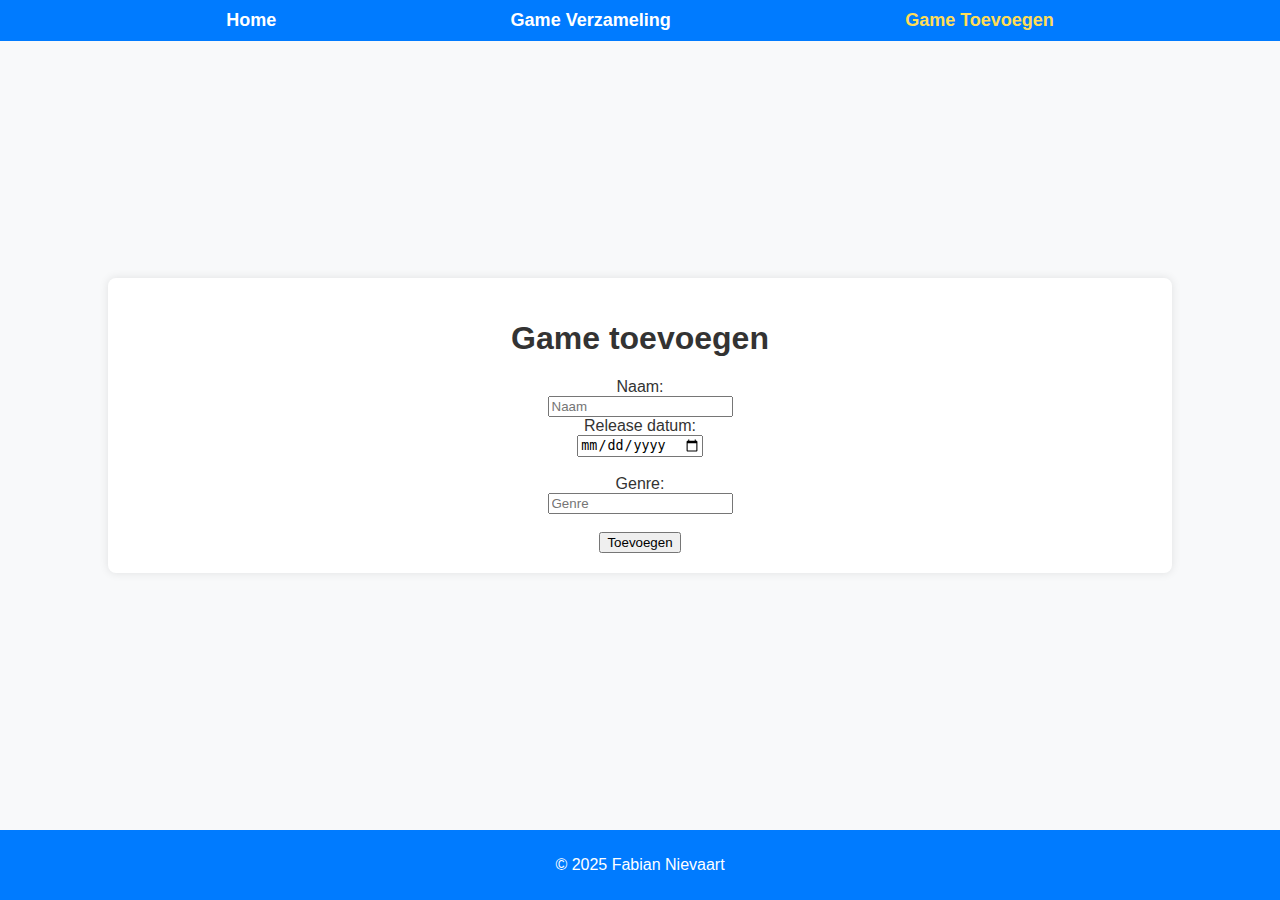
==== pages/add.html @ 80629a0d "Add images. Add item per page input. Update index.html. Create addGame.js for adding and saving game" ====
<!DOCTYPE html>
<html lang="nl">
  <head>
    <meta charset="UTF-8" />
    <meta name="viewport" content="width=device-width, initial-scale=1.0" />
    <title>HHS Frontend - Toevoegen</title>
    <link rel="stylesheet" href="../styles/style.css" />
    <script src="../scripts/addGame.js" defer></script>
  </head>

  <body>
    <nav>
      <ul>
        <li><a href="index.html">Home</a></li>
        <li><a href="collection.html">Game Verzameling</a></li>
        <li><a href="add.html" class="active">Game Toevoegen</a></li>
      </ul>
    </nav>

    <main>
      <h1>Game toevoegen</h1>
      <form onsubmit="addGame()">
        <label for="name">Naam:</label><br />
        <input
          type="text"
          placeholder="Naam"
          id="name"
          name="name"
          required
        /><br />
        <label for="date">Release datum:</label><br />
        <input type="date" id="date" name="date" required /><br /><br />
        <label for="genre">Genre:</label><br />
        <input
          type="text"
          placeholder="Genre"
          id="genre"
          name="genre"
          required
        /><br /><br />
        <input type="submit" value="Toevoegen" />
      </form>
    </main>

    <footer>
      <p>&copy; 2025 Fabian Nievaart</p>
    </footer>
  </body>
</html>
---- styles/style.css ----
html {
  height: 100vh;
}

body {
  font-family: Arial, sans-serif;
  height: 100%;
  margin: 0;
  padding: 0;
  background-color: #f8f9fa;
  color: #333;
  display: flex;
  flex-direction: column;
  justify-content: space-between;
}

/* Navigation Bar */
nav {
  background-color: #007bff;
  padding: 10px 0;
  text-align: center;
}

nav ul {
  list-style: none;
  padding: 0;
  margin: 0;
}

nav li {
  display: inline;
  margin: 0 15px;
}

nav a {
  padding: 100px;
  text-decoration: none;
  color: white;
  font-size: 18px;
  font-weight: bold;
  transition: 0.3s;
}

nav a:hover {
  color: #ffdd57;
}

.active {
  color: #ffdd57;
}

/* Main Content */
main {
  width: 80%;
  margin: 20px auto;
  padding: 20px;
  background: white;
  border-radius: 8px;
  box-shadow: 0 0 10px rgba(0, 0, 0, 0.1);
  text-align: center;
}

/* Table Styles */
table {
  width: 100%;
  border-collapse: collapse;
  margin-top: 20px;
  background: white;
}

th,
td {
  border: 1px solid #ddd;
  padding: 10px;
  text-align: center;
}

th {
  background-color: #007bff;
  color: white;
}

tbody tr:nth-child(even) {
  background-color: #f2f2f2;
}

tbody tr:hover {
  background-color: #d4e3fc;
}

/* Table Images */
td img {
  width: 100px;
  height: auto;
  border-radius: 5px;
}

/* Buttons */
button {
  background-color: #007bff;
  color: white;
  border: none;
  padding: 8px;
  margin: 10px;
  border-radius: 5px;
  cursor: pointer;
  transition: 0.3s;
}

button:hover {
  background-color: #0056b3;
}

/* Dropdowns & Inputs */
select,
input[type='number'] {
  padding: 8px;
  border-radius: 5px;
  border: 1px solid #ccc;
  display: inline-block;
}

/* Footer */
footer {
  background: #007bff;
  color: white;
  text-align: center;
  padding: 10px 0;
  margin-top: 20px;
}
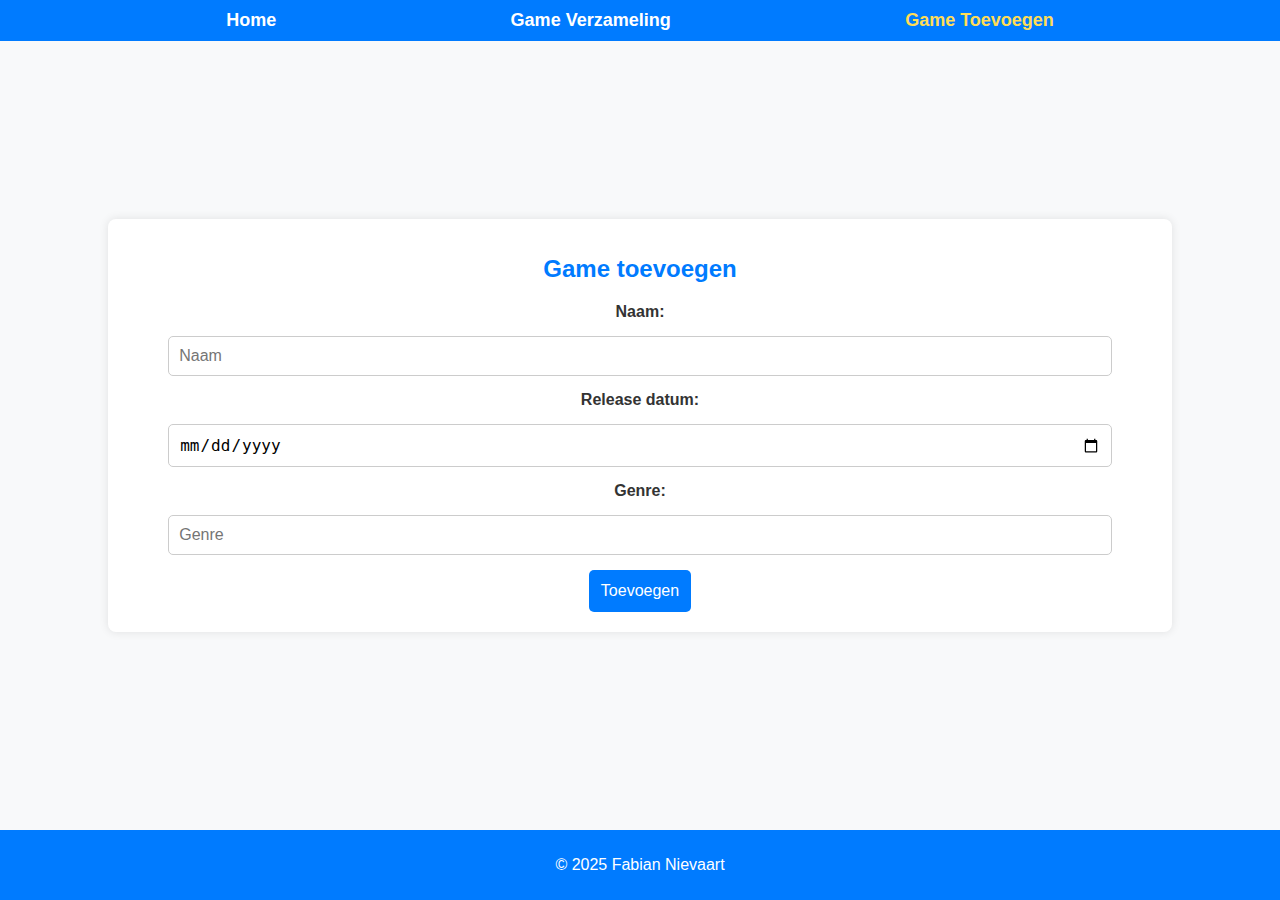
==== commit 36162829: "Fix form styling" ====
--- a/pages/add.html
+++ b/pages/add.html
@@ -20,24 +20,24 @@
     <main>
       <h1>Game toevoegen</h1>
       <form onsubmit="addGame()">
-        <label for="name">Naam:</label><br />
+        <label for="name">Naam:</label>
         <input
           type="text"
           placeholder="Naam"
           id="name"
           name="name"
           required
-        /><br />
-        <label for="date">Release datum:</label><br />
-        <input type="date" id="date" name="date" required /><br /><br />
-        <label for="genre">Genre:</label><br />
+        />
+        <label for="date">Release datum:</label>
+        <input type="date" id="date" name="date" required />
+        <label for="genre">Genre:</label>
         <input
           type="text"
           placeholder="Genre"
           id="genre"
           name="genre"
           required
-        /><br /><br />
+        />
         <input type="submit" value="Toevoegen" />
       </form>
     </main>
--- a/styles/style.css
+++ b/styles/style.css
@@ -1,8 +1,4 @@
-html {
-  height: 100vh;
-}
-
-body {
+html, body {
   font-family: Arial, sans-serif;
   height: 100%;
   margin: 0;
@@ -95,6 +91,52 @@
   border-radius: 5px;
 }
 
+/* Page Title */
+h1 {
+  color: #007bff;
+  font-size: 24px;
+  margin-bottom: 20px;
+}
+
+/* Form Styling */
+form {
+  display: flex;
+  flex-direction: column;
+  align-items: center;
+  gap: 15px;
+}
+
+label {
+  font-size: 16px;
+  font-weight: bold;
+}
+
+/* Input Fields */
+input[type="text"],
+input[type="date"] {
+  width: 90%;
+  padding: 10px;
+  border: 1px solid #ccc;
+  border-radius: 5px;
+  font-size: 16px;
+}
+
+/* Submit Button */
+input[type="submit"] {
+  background-color: #007bff;
+  color: white;
+  border: none;
+  padding: 12px;
+  font-size: 16px;
+  border-radius: 5px;
+  cursor: pointer;
+  transition: 0.3s;
+}
+
+input[type="submit"]:hover {
+  background-color: #0056b3;
+}
+
 /* Buttons */
 button {
   background-color: #007bff;
@@ -128,3 +170,35 @@
   padding: 10px 0;
   margin-top: 20px;
 }
+
+/* Responsive Design */
+@media (max-width: 600px) {
+  main {
+      max-width: 90%;
+      padding: 15px;
+  }
+
+  input[type="text"],
+  input[type="date"],
+  input[type="submit"] {
+      font-size: 14px;
+      padding: 8px;
+  }
+
+  nav ul{
+    flex-direction: column;
+  }
+
+}
+
+@media (max-width: 1100px){
+  nav ul{
+    display: flex;
+    flex-wrap: wrap;
+    justify-content: space-around;
+  }
+  
+  a{
+    padding: 0px !important;
+  }
+}